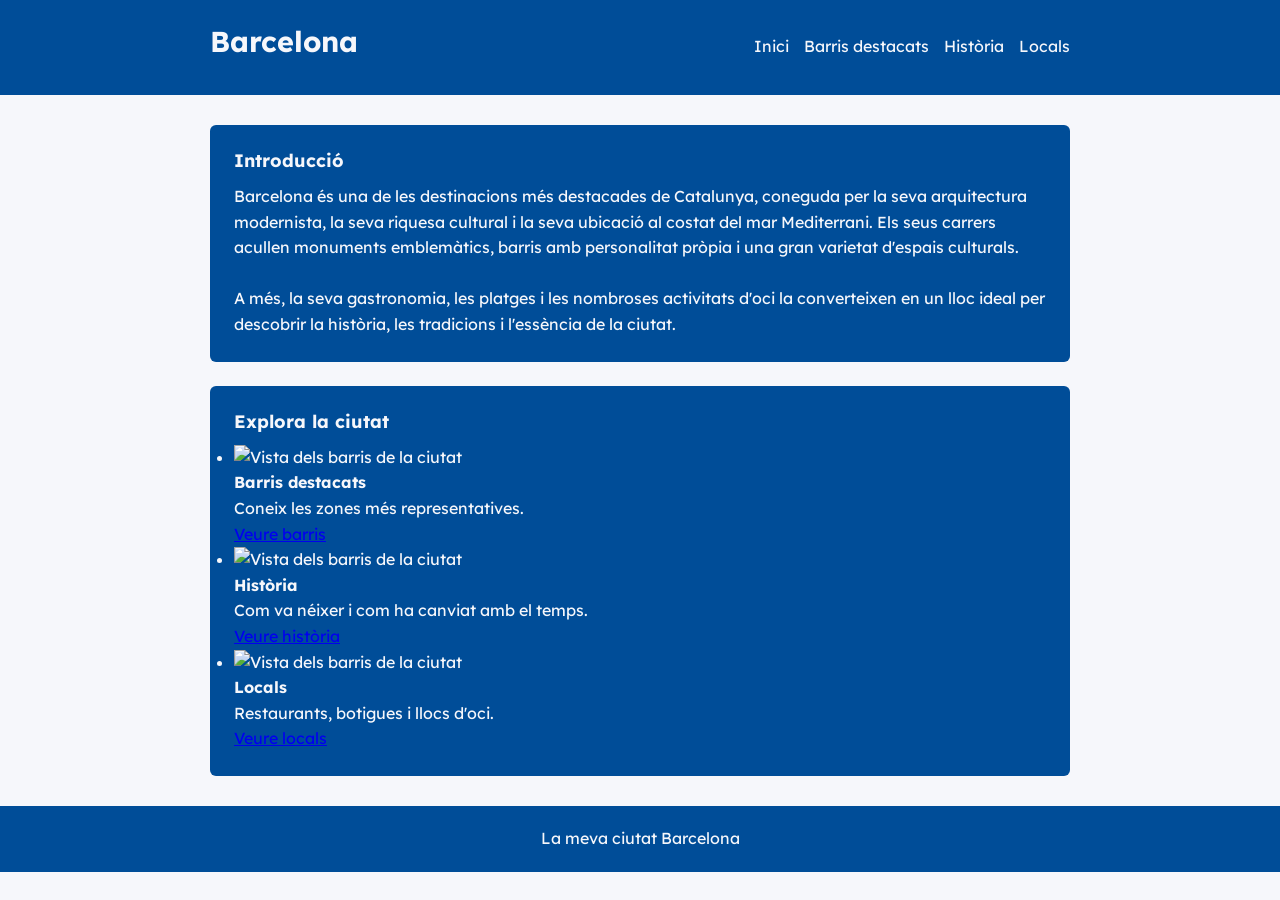
==== index.html @ a75dad53 "CONFIGURACIO MES O MENYS SCHEM.ORG" ====
<!DOCTYPE html>
<html lang="ca">

<head>
  <meta charset="UTF-8">
  <meta name="viewport" content="width=device-width, initial-scale=1">
  <title>Introduccio | La meva ciutat</title>
  <!-- Descripcio de la pagina web quan es navega -->
  <meta name="description" content="Descobreix Barcelona, la seva arquitectura modernista, els monuments més emblemàtics, els barris històrics, les platges i la seva oferta cultural i gastronòmica.">

  <!-- Arxius  per anar a buscar els robots  -->
  <meta name="robots" content="index, follow">

  <link rel="stylesheet" href="./css/global.css">
  <link rel="stylesheet" href="./css/index.css">


    <script type="application/ld+json">
    {
      "@context": "https://schema.org",
      "@type": "BreadcrumbList",
      "itemListElement": [{
        "@type": "ListItem",
        "position": 1,
        "name": "Inici",
        "item": "https://example.com/locals"
      },{
        "@type": "ListItem",
        "position": 2,
        "name": "Historia",
        "item": "https://example.com/books/scienc"
      },{
        "@type": "ListItem",
        "position": 3,
        "name": "Barris",
          "item": "https://example.com/books/scienc"
      },
      {
        "@type": "ListItem",
        "position": 4,
        "name": "locals",
          "item": "https://example.com/books/scienc"
      },
      ]
    }
    </script>

<script type="application/ld+json">
{
  "@context": "https://schema.org",
  "@type": "TouristDestination",
  "name": "Barcelona",
  "description": "Descobreix Barcelona, la seva arquitectura modernista, els monuments més emblemàtics, els barris històrics, les platges i la seva oferta cultural i gastronòmica.",
  "url": "https://example.com/"
}
</script>

</head>

<body>

  <header>
     <h1>Barcelona</h1>

    <input type="checkbox" id="menu-toggle">

    <label for="menu-toggle" class="menu-toggle" aria-label="Obrir menú">
        <span></span>
        <span></span>
        <span></span>
    </label>

    <nav aria-label="Menú principal">
        <ul>
            <li><a href="index.html" aria-current="page">Inici</a></li>
            <li><a href="barris.html">Barris destacats</a></li>
            <li><a href="historia.html">Història</a></li>
            <li><a href="locals.html">Locals</a></li>
        </ul>
  </header>

  <main>
    <section>
      <h2>Introducció</h2>
      <p>
          Barcelona és una de les destinacions més destacades de Catalunya,
          coneguda per la seva arquitectura modernista, la seva riquesa
          cultural i la seva ubicació al costat del mar Mediterrani.
          Els seus carrers acullen monuments emblemàtics, barris amb
          personalitat pròpia i una gran varietat d'espais culturals.
          <br/><br/>
          A més, la seva gastronomia, les platges i les nombroses
          activitats d'oci la converteixen en un lloc ideal per descobrir
          la història, les tradicions i l'essència de la ciutat.
      </p>
    </section>

   

    <section>
      <h2>Explora la ciutat</h2>
      <ul class="tarjetas">
        <li>
          <picture>
            <!-- Formato WebP -->
            <source srcset="./images/barris.jpg" type="image/jpeg">

            <!-- Imatge per defecte  -->
            <img src="./images/barris.webp" alt="Vista dels barris de la ciutat">
          </picture>
          <h3>Barris destacats</h3>
          <p>Coneix les zones més representatives.</p>
          <a href="barris.html">Veure barris</a>
        </li>
        <li>
              <picture>
            <!-- Formato WebP -->
            <source srcset="./images/historia.jpg" type="image/jpeg">

            <!-- Imatge per defecte  -->
            <img src="./images/historia.webp" alt="Vista dels barris de la ciutat">
          </picture>
          <h3>Història</h3>
          <p>Com va néixer i com ha canviat amb el temps.</p>
          <a href="historia.html">Veure història</a>
        </li>
        <li>
            <picture>
            <!-- Formato WebP -->
            <source srcset="./images/locales.jpg" type="image/jpeg">

            <!-- Imatge per defecte  -->
            <img src="./images/locales.webp" alt="Vista dels barris de la ciutat">
          </picture>
          <h3>Locals</h3>
          <p>Restaurants, botigues i llocs d'oci.</p>
          <a href="locals.html">Veure locals</a>
        </li>
      </ul>
    </section>
  </main>

  <footer>
    <p> La meva ciutat Barcelona</p>
  </footer>

</body>

</html>
---- css/global.css ----
/* Font */
@import url('https://fonts.googleapis.com/css2?family=Lexend:wght@400;500;600;700&display=swap');

/* Variables */
:root {
  --color-principal: #f6f7fb;
  --color-secundari: #004d98;
  --color-accent: #a50044;
}

/* Reset */
* {
  box-sizing: border-box;
  margin: 0;
  padding: 0;
  font-size: 1rem;
}

h1 {
  font-size: 1.8rem;
}

h2 {
  font-size: 1.125rem;
}

html {
  scroll-behavior: smooth;
}

body {
  font-family: "Lexend", Arial, system-ui;
  line-height: 1.6;
  color: var(--color-principal);
  background: var(--color-principal);
}

/* Header */
header {
  background: var(--color-secundari);
  color: var(--color-principal);
  padding: 24px 20px;
  display: flex;
  flex-flow: row wrap;
  justify-content: space-around;
  align-items: center;
  gap: 15px;
}

header h1 {
  color: var(--color-principal);
  margin-bottom: 12px;
  line-height: 1.2;
}

/* Navegacio */
nav ul {
  display: flex;
  flex-wrap: wrap;
  justify-content: center;
  gap: 15px;
  list-style: none;
}

nav a {
  color: var(--color-principal);
  text-decoration: none;
  padding: 4px 0;
  border-bottom: 2px solid transparent;
  transition: border-color 0.2s ease;
}

nav a:hover,
nav a:focus-visible {
  border-bottom-color: var(--color-accent);
}

/* Contingut principal */
main {
  max-width: 900px;
  margin: 30px auto;
  padding: 0 20px;
}

/* Secciones */
section {
  background: var(--color-secundari);
  padding: 24px;
  margin-bottom: 24px;
  border-radius: 6px;
}

section h2 {
  margin-bottom: 12px;
  color: var(--color-principal);
  line-height: 1.3;
}

/* Enlaces */
a {
  overflow-wrap: break-word;
}

/* Footer */
footer {
  background-color: var(--color-secundari);
  text-align: center;
  padding: 20px;
  color: var(--color-principal);
  font-size: 0.9rem;
}

/* Menú hamburguesa */
#menu-toggle {
  position: absolute;
  opacity: 0;
  width: 1px;
  height: 1px;
}

.menu-toggle {
  display: none;
}

/* Tablets y móviles */
@media (max-width: 768px) {
  header {
    flex-direction: row;
    justify-content: space-between;
    text-align: left;
    padding: 20px 15px;
  }

  header h1 {
    margin-bottom: 5px;
    font-size: 1.6rem;
  }

  /* Botón hamburguesa */
  .menu-toggle {
    display: flex;
    flex-direction: column;
    justify-content: space-between;
    width: 28px;
    height: 22px;
    cursor: pointer;
  }

  .menu-toggle span {
    width: 100%;
    height: 3px;
    background-color: var(--color-principal);
    border-radius: 3px;
  }

  #menu-toggle:focus-visible+.menu-toggle {
    outline: 2px solid var(--color-principal);
    outline-offset: 5px;
  }

  /* Menú desplegable */
  header nav {
    display: none;
    flex-basis: 100%;
  }

  #menu-toggle:checked~nav {
    display: block;
  }

  nav ul {
    flex-direction: column;
    gap: 12px;
    text-align: center;
  }

  main {
    margin: 20px auto;
    padding: 0 15px;
  }

  section {
    padding: 18px;
    margin-bottom: 18px;
  }
}

/* Móviles pequeños */
@media (max-width: 768px) {
  header h1 {
    font-size: 1.4rem;
  }

  nav ul {
    flex-direction: column;
    gap: 8px;
  }

  nav a {
    padding: 6px;
  }

  main {
    margin: 15px auto;
    padding: 0 12px;
  }

  section {
    padding: 15px;
  }

  section h2 {
    font-size: 1.2rem;
  }

  footer {
    padding: 15px;
    font-size: 0.85rem;
  }
}

/* Accesibilidad: reducir animaciones */
@media (prefers-reduced-motion: reduce) {
  html {
    scroll-behavior: auto;
  }

  *,
  *::before,
  *::after {
    transition-duration: 0.01ms !important;
    animation-duration: 0.01ms !important;
  }
}
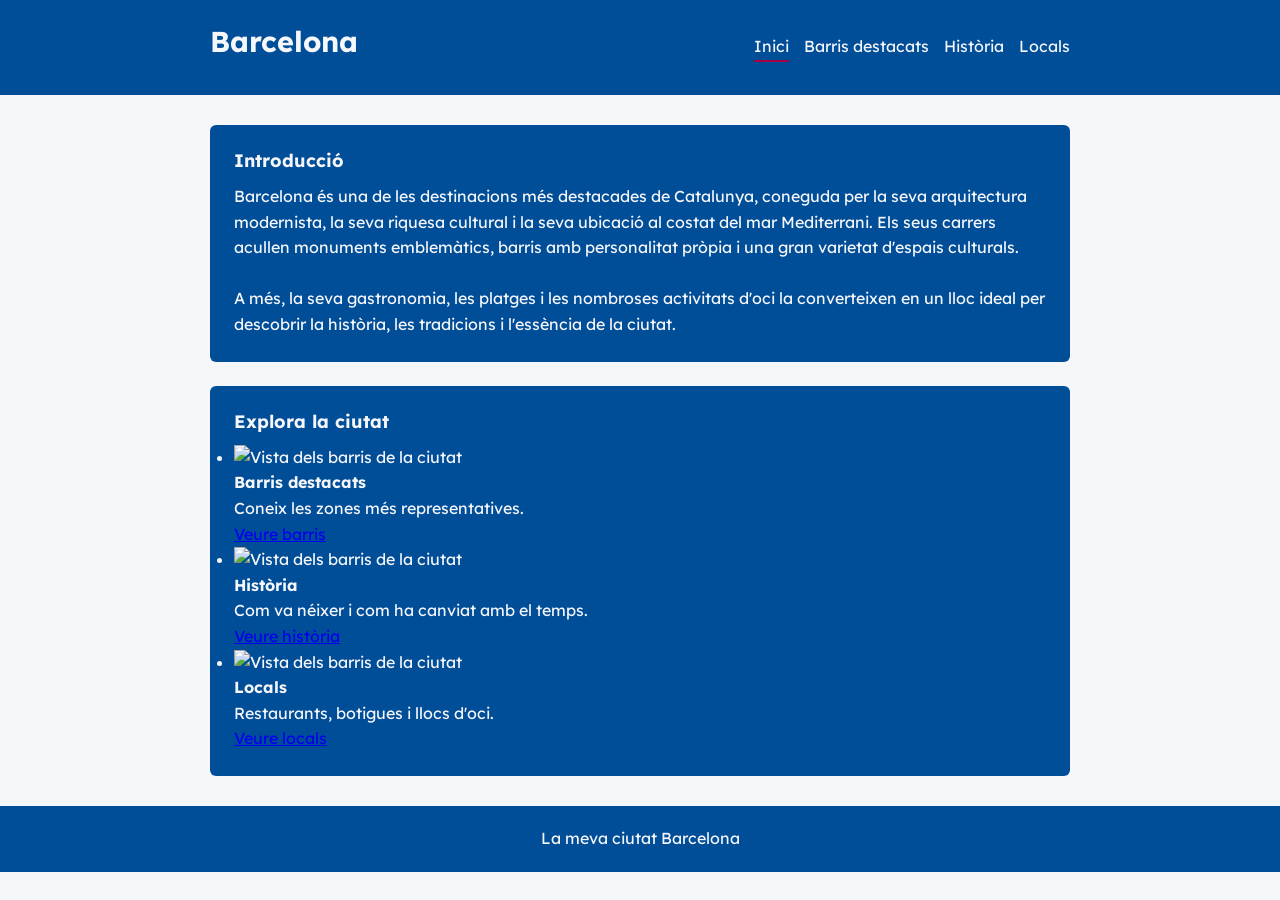
==== commit 66e9f399: "faire que les bouuton de navigation soient actives quand on est sur la page" ====
--- a/index.html
+++ b/index.html
@@ -72,7 +72,7 @@
 
     <nav aria-label="Menú principal">
         <ul>
-            <li><a href="index.html" aria-current="page">Inici</a></li>
+            <li><a href="index.html" class="active" aria-current="page">Inici</a></li>
             <li><a href="barris.html">Barris destacats</a></li>
             <li><a href="historia.html">Història</a></li>
             <li><a href="locals.html">Locals</a></li>
--- a/css/global.css
+++ b/css/global.css
@@ -231,4 +231,8 @@
     transition-duration: 0.01ms !important;
     animation-duration: 0.01ms !important;
   }
+}
+
+.active{
+    border-bottom-color: var(--color-accent);
 }
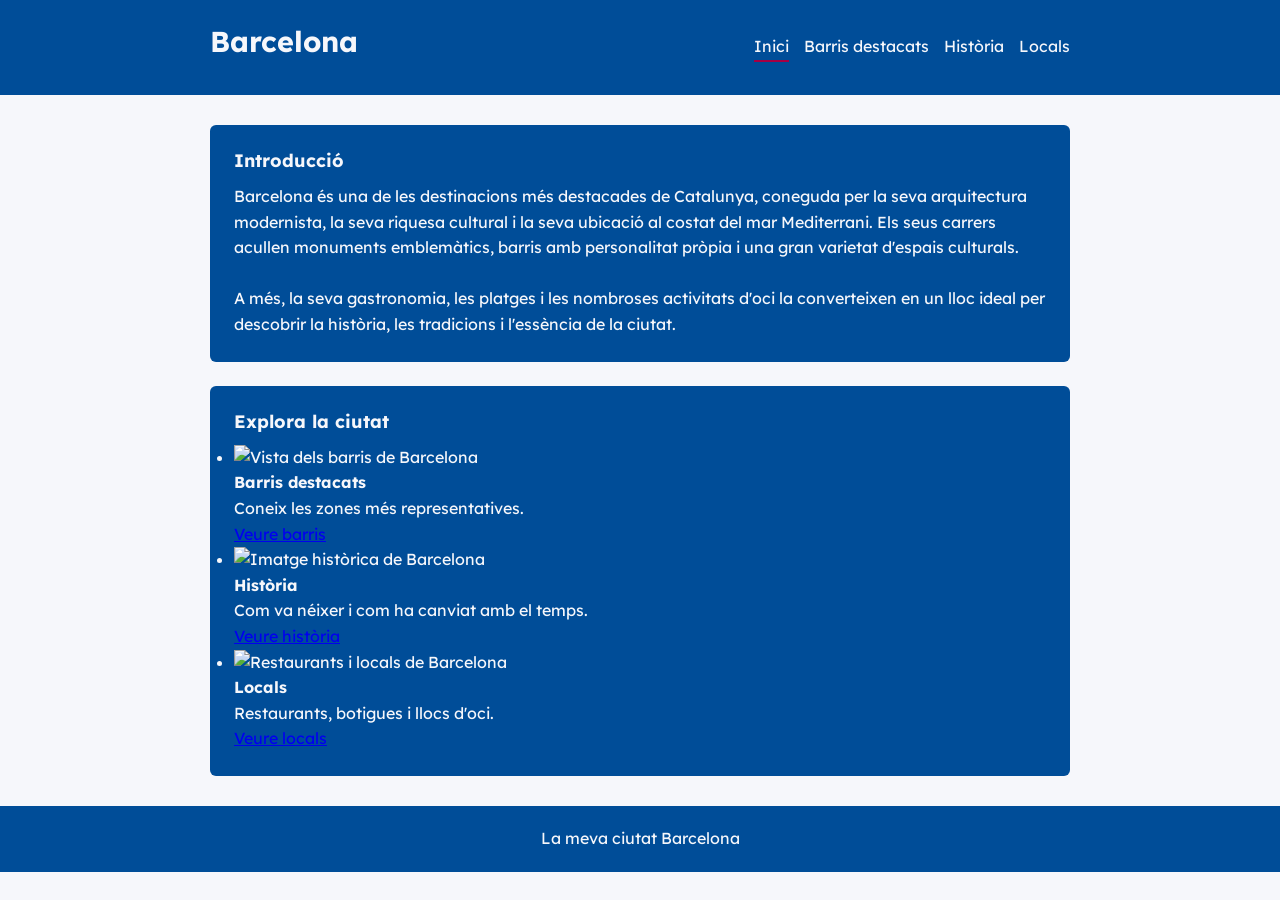
==== commit e4612f8c: "PROVA RENDIMENT" ====
--- a/index.html
+++ b/index.html
@@ -23,23 +23,23 @@
         "@type": "ListItem",
         "position": 1,
         "name": "Inici",
-        "item": "https://example.com/locals"
+        "item": "https://lamevaciutat.github.io/index.html"
       },{
         "@type": "ListItem",
         "position": 2,
         "name": "Historia",
-        "item": "https://example.com/books/scienc"
+        "item": "https://lamevaciutat.github.io/historia.html"
       },{
         "@type": "ListItem",
         "position": 3,
         "name": "Barris",
-          "item": "https://example.com/books/scienc"
+          "item": "https://lamevaciutat.github.io/barris.html"
       },
       {
         "@type": "ListItem",
         "position": 4,
         "name": "locals",
-          "item": "https://example.com/books/scienc"
+          "item": "https://lamevaciutat.github.io/locals.html"
       },
       ]
     }
@@ -97,47 +97,44 @@
 
    
 
-    <section>
-      <h2>Explora la ciutat</h2>
-      <ul class="tarjetas">
-        <li>
-          <picture>
-            <!-- Formato WebP -->
-            <source srcset="./images/barris.jpg" type="image/jpeg">
-
-            <!-- Imatge per defecte  -->
-            <img src="./images/barris.webp" alt="Vista dels barris de la ciutat">
-          </picture>
-          <h3>Barris destacats</h3>
-          <p>Coneix les zones més representatives.</p>
-          <a href="barris.html">Veure barris</a>
-        </li>
-        <li>
-              <picture>
-            <!-- Formato WebP -->
-            <source srcset="./images/historia.jpg" type="image/jpeg">
-
-            <!-- Imatge per defecte  -->
-            <img src="./images/historia.webp" alt="Vista dels barris de la ciutat">
-          </picture>
-          <h3>Història</h3>
-          <p>Com va néixer i com ha canviat amb el temps.</p>
-          <a href="historia.html">Veure història</a>
-        </li>
-        <li>
-            <picture>
-            <!-- Formato WebP -->
-            <source srcset="./images/locales.jpg" type="image/jpeg">
-
-            <!-- Imatge per defecte  -->
-            <img src="./images/locales.webp" alt="Vista dels barris de la ciutat">
-          </picture>
-          <h3>Locals</h3>
-          <p>Restaurants, botigues i llocs d'oci.</p>
-          <a href="locals.html">Veure locals</a>
-        </li>
-      </ul>
-    </section>
+ <section>
+  <h2>Explora la ciutat</h2>
+  <ul class="tarjetas">
+    <li>
+      <picture>
+        <source srcset="./images/barris.webp" type="image/webp">
+        <img src="./images/barris.jpg"
+             alt="Vista dels barris de Barcelona"
+             loading="lazy">
+      </picture>
+      <h3>Barris destacats</h3>
+      <p>Coneix les zones més representatives.</p>
+      <a href="barris.html">Veure barris</a>
+    </li>
+    <li>
+      <picture>
+        <source srcset="./images/historia.webp" type="image/webp">
+        <img src="./images/historia.jpg"
+             alt="Imatge històrica de Barcelona"
+             loading="lazy">
+      </picture>
+      <h3>Història</h3>
+      <p>Com va néixer i com ha canviat amb el temps.</p>
+      <a href="historia.html">Veure història</a>
+    </li>
+    <li>
+      <picture>
+        <source srcset="./images/locales.webp" type="image/webp">
+        <img src="./images/locales.jpg"
+             alt="Restaurants i locals de Barcelona"
+             loading="lazy">
+      </picture>
+      <h3>Locals</h3>
+      <p>Restaurants, botigues i llocs d'oci.</p>
+      <a href="locals.html">Veure locals</a>
+    </li>
+  </ul>
+</section>
   </main>
 
   <footer>
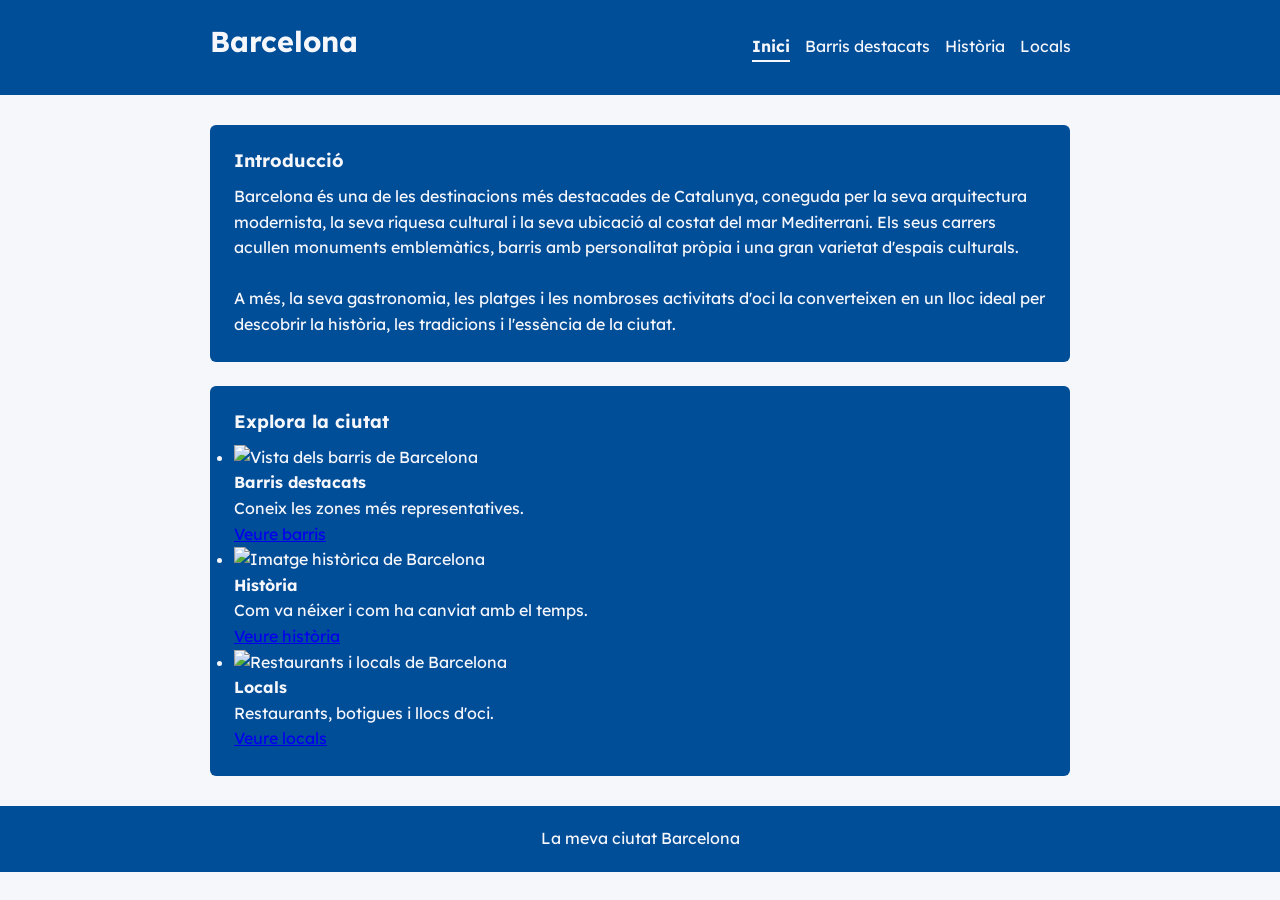
==== commit 5855ace1: "he reduido el tamaño de imaines de la forma webp, corregir cositas en css, y añadir <picture> en la " ====
--- a/index.html
+++ b/index.html
@@ -2,10 +2,14 @@
 <html lang="ca">
 
 <head>
+  <link rel="icon" type="image/png" href="/images/barcelona-svgrepo-com.svg">
   <meta charset="UTF-8">
   <meta name="viewport" content="width=device-width, initial-scale=1">
-  <title>Introduccio | La meva ciutat</title>
+  <title>Introducció a Barcelona | La meva ciutat</title>
   <!-- Descripcio de la pagina web quan es navega -->
+  <link rel="preconnect" href="https://fonts.googleapis.com">
+  <link rel="preconnect" href="https://fonts.gstatic.com" crossorigin>
+  <link href="https://fonts.googleapis.com/css2?family=Lexend:wght@400;500;600;700&display=swap" rel="stylesheet">
   <meta name="description" content="Descobreix Barcelona, la seva arquitectura modernista, els monuments més emblemàtics, els barris històrics, les platges i la seva oferta cultural i gastronòmica.">
 
   <!-- Arxius  per anar a buscar els robots  -->
@@ -40,7 +44,7 @@
         "position": 4,
         "name": "locals",
           "item": "https://lamevaciutat.github.io/locals.html"
-      },
+      }
       ]
     }
     </script>
@@ -51,7 +55,7 @@
   "@type": "TouristDestination",
   "name": "Barcelona",
   "description": "Descobreix Barcelona, la seva arquitectura modernista, els monuments més emblemàtics, els barris històrics, les platges i la seva oferta cultural i gastronòmica.",
-  "url": "https://example.com/"
+  "url": "https://lamevaciutat.github.io/"
 }
 </script>
 
@@ -62,7 +66,7 @@
   <header>
      <h1>Barcelona</h1>
 
-    <input type="checkbox" id="menu-toggle">
+    <input type="checkbox" id="menu-toggle" aria-label="Mostra el menú principal">
 
     <label for="menu-toggle" class="menu-toggle" aria-label="Obrir menú">
         <span></span>
--- a/css/global.css
+++ b/css/global.css
@@ -1,5 +1,5 @@
 /* Font */
-@import url('https://fonts.googleapis.com/css2?family=Lexend:wght@400;500;600;700&display=swap');
+/*@import url('https://fonts.googleapis.com/css2?family=Lexend:wght@400;500;600;700&display=swap');*/
 
 /* Variables */
 :root {
@@ -70,9 +70,18 @@
   transition: border-color 0.2s ease;
 }
 
-nav a:hover,
+nav a:hover {
+  border-bottom-color: var(--color-accent);
+}
+
+nav a[aria-current="page"] {
+  border-bottom-color: var(--color-principal);
+  font-weight: 700;
+}
+
 nav a:focus-visible {
-  border-bottom-color: var(--color-accent);
+    outline: 3px solid var(--color-principal);
+    outline-offset: 4px;
 }
 
 /* Contingut principal */
@@ -232,7 +241,3 @@
     animation-duration: 0.01ms !important;
   }
 }
-
-.active{
-    border-bottom-color: var(--color-accent);
-}
